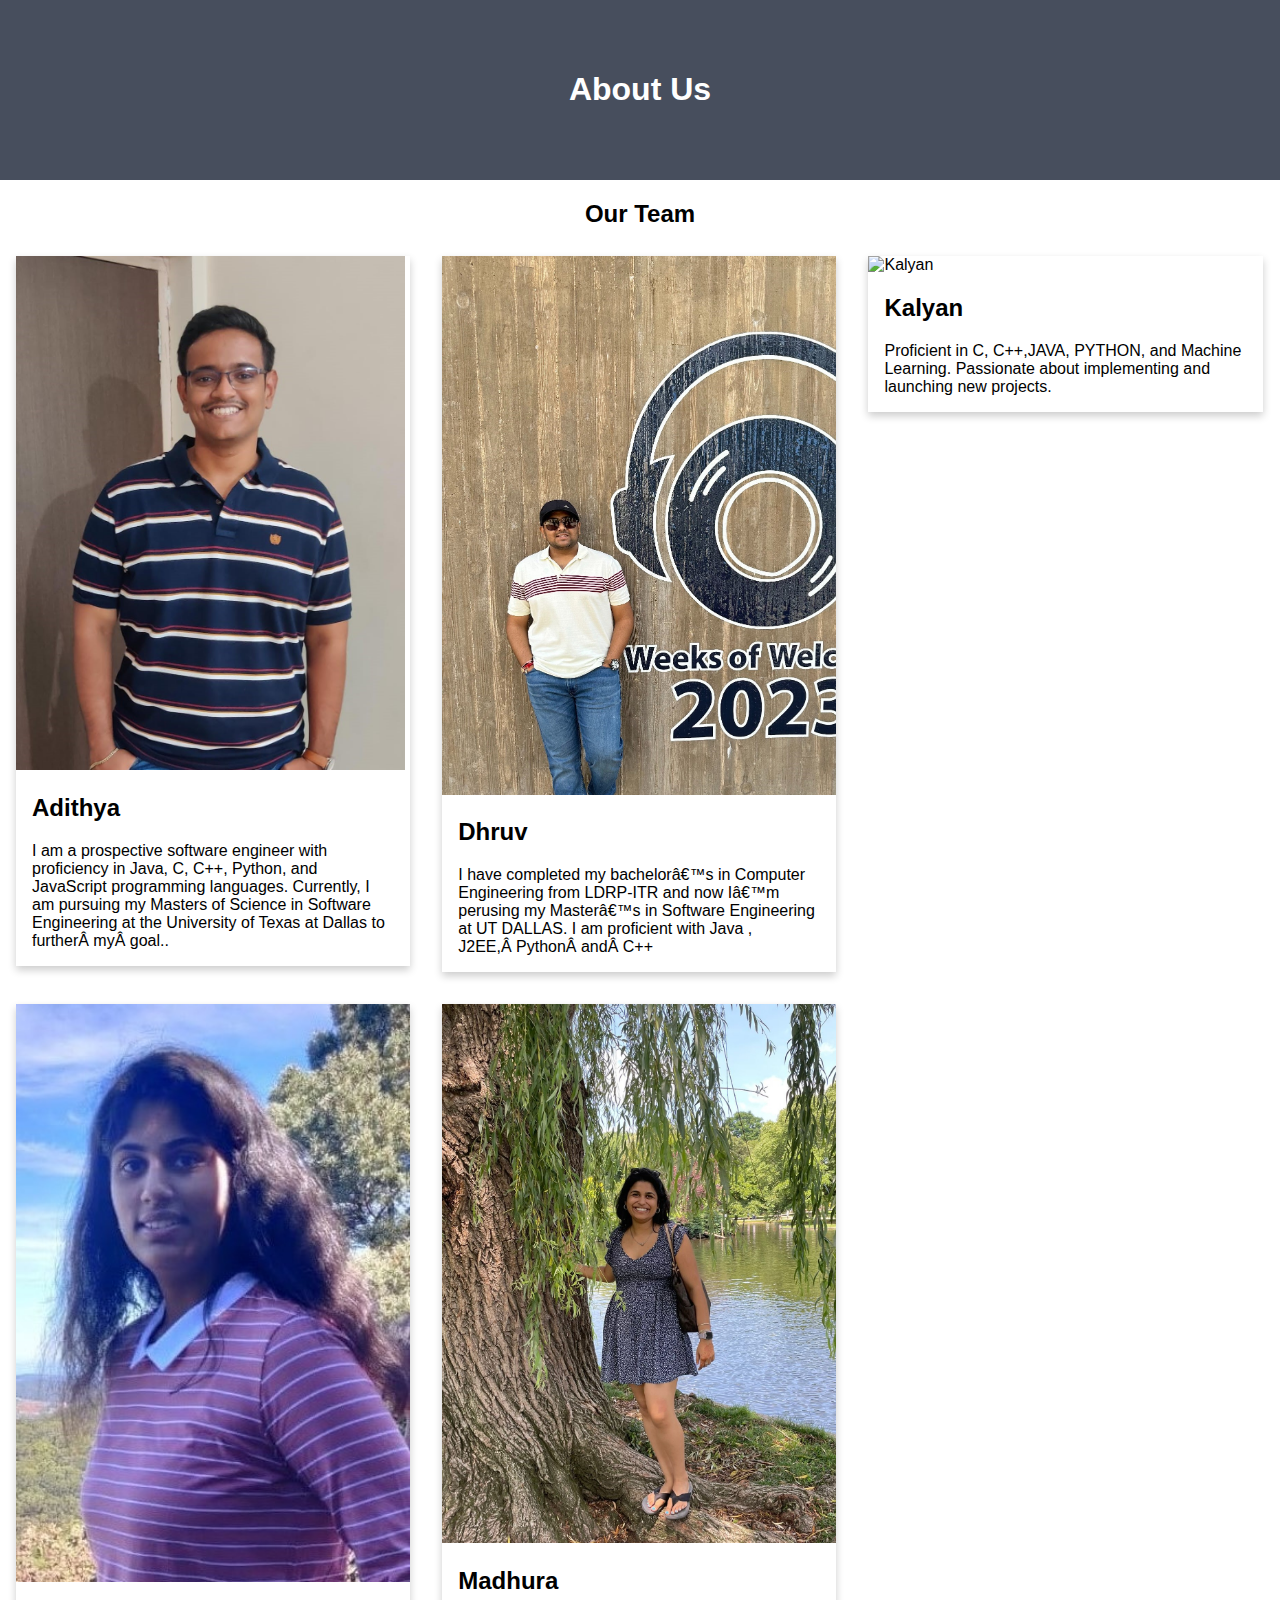
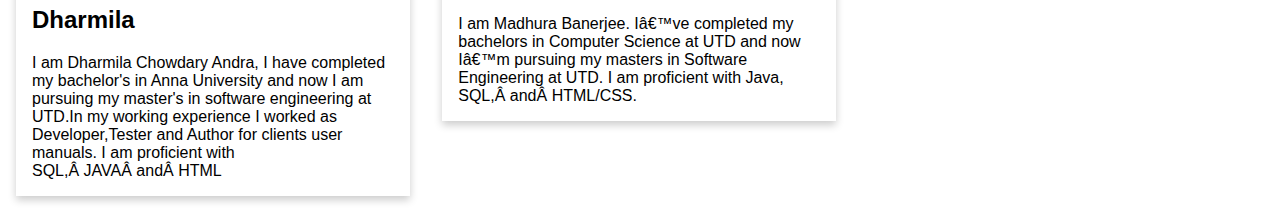
==== About.html @ c8ada9f4 "first commit" ====
<!DOCTYPE html>
<html lang="en" dir="ltr">
  <head>
    <link rel="stylesheet" type="text/css" href="style1.css"
    <meta charset="utf-8">
    <title>About Us</title>
  </head>
  <body>
    <div class="about-section">
  <h1>About Us</h1>
</div>

<h2 style="text-align:center">Our Team</h2>
<div class="row">
  <div class="column">
    <div class="card">
      <img src="Adithya.jpg" alt="Adithya" style="width:389px" style="height:100px">
      <div class="container">
        <h2>Adithya</h2>
        <p class="title"></p>
        <p>I am a prospective software engineer with proficiency in Java, C, C++, Python, and JavaScript programming languages. Currently, I am pursuing my Masters of Science in Software Engineering at the University of Texas at Dallas to further my goal..</p>
      </div>
    </div>
  </div>

  <div class="column">
    <div class="card">
      <img src="Dhruv.jpg" alt="Dhruv" style="width:100%">
      <div class="container">
        <h2>Dhruv</h2>
        <p class="title"></p>
        <p>I have completed my bachelor’s in Computer Engineering from LDRP-ITR and now I’m perusing my Master’s in Software Engineering at UT DALLAS. I am proficient with Java , J2EE, Python and C++</p>
      </div>
    </div>
  </div>

  <div class="column">
    <div class="card">
      <img src="Kalyan.jpeg" alt="Kalyan" style="width:100%">
      <div class="container">
        <h2>Kalyan</h2>
        <p class="title"></p>
        <p>Proficient in C, C++,JAVA, PYTHON, and Machine Learning. Passionate about implementing and launching new projects.</p>
      </div>
    </div>
  </div>
</div>
<div class="row">
  <div class="column">
    <div class="card">
      <img src="Dharmila.jpg" alt="Dharmila" style="width:100%">
      <div class="container">
        <h2>Dharmila</h2>
        <p class="title"></p>
        <p>I am Dharmila Chowdary Andra, I have completed my bachelor's in Anna University and now I am pursuing my master's in software engineering at UTD.In my working experience I worked as Developer,Tester and Author for clients user manuals. I am proficient with SQL, JAVA and HTML</p>
      </div>
    </div>
  </div>
  <div class="row">
    <div class="column">
      <div class="card">
        <img src="Moe.jpg" alt="Moe" style="width:100%">
        <div class="container">
          <h2>Madhura</h2>
          <p class="title"></p>
          <p>I am Madhura Banerjee. I’ve completed my bachelors in Computer Science at UTD and now I’m pursuing my masters in Software Engineering at UTD. I am proficient with Java, SQL, and HTML/CSS.</p>
        </div>
      </div>
    </div>
  </body>
</html>
---- style1.css ----
body {
  font-family: Arial, Helvetica, sans-serif;
  margin: 0;
}

html {
  box-sizing: border-box;
}

*, *:before, *:after {
  box-sizing: inherit;
}

.column {
  float: left;
  width: 33.3%;
  margin-bottom: 16px;
  padding: 0 8px;
}

.card {
  box-shadow: 0 4px 8px 0 rgba(0, 0, 0, 0.2);
  margin: 8px;
}

.about-section {
  padding: 50px;
  text-align: center;
  background-color: #474e5d;
  color: white;
}

.container {
  padding: 0 16px;
}

.container::after, .row::after {
  content: "";
  clear: both;
  display: table;
}

.title {
  color: grey;
}

.button {
  border: none;
  outline: 0;
  display: inline-block;
  padding: 8px;
  color: white;
  background-color: #000;
  text-align: center;
  cursor: pointer;
  width: 100%;
}

.button:hover {
  background-color: #555;
}

@media screen and (max-width: 650px) {
  .column {
    width: 100%;
    display: block;
  }
}
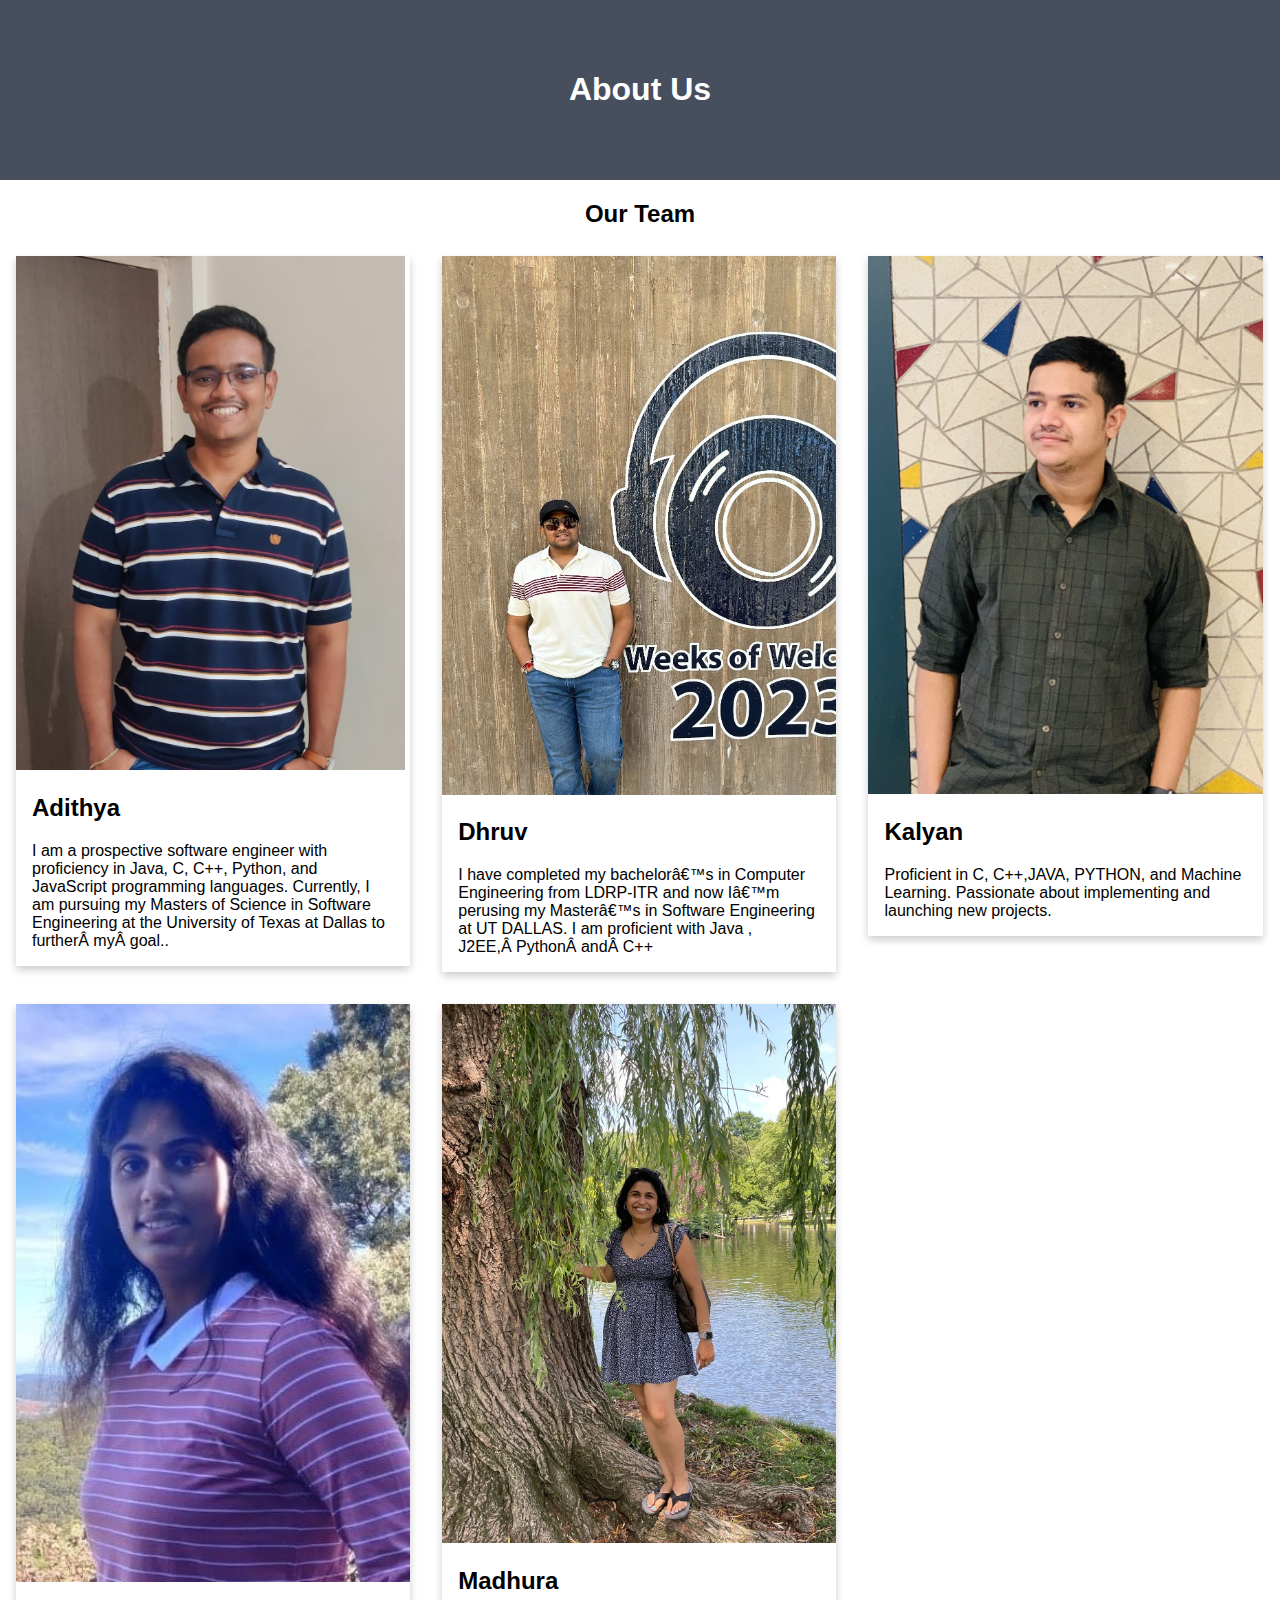
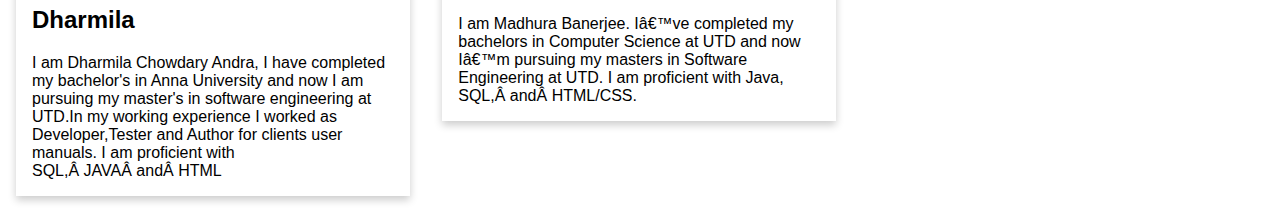
==== commit 209805fc: "Update About.html" ====
--- a/About.html
+++ b/About.html
@@ -36,7 +36,7 @@
 
   <div class="column">
     <div class="card">
-      <img src="Kalyan.jpeg" alt="Kalyan" style="width:100%">
+      <img src="Kalyan.JPG" alt="Kalyan" style="width:100%">
       <div class="container">
         <h2>Kalyan</h2>
         <p class="title"></p>
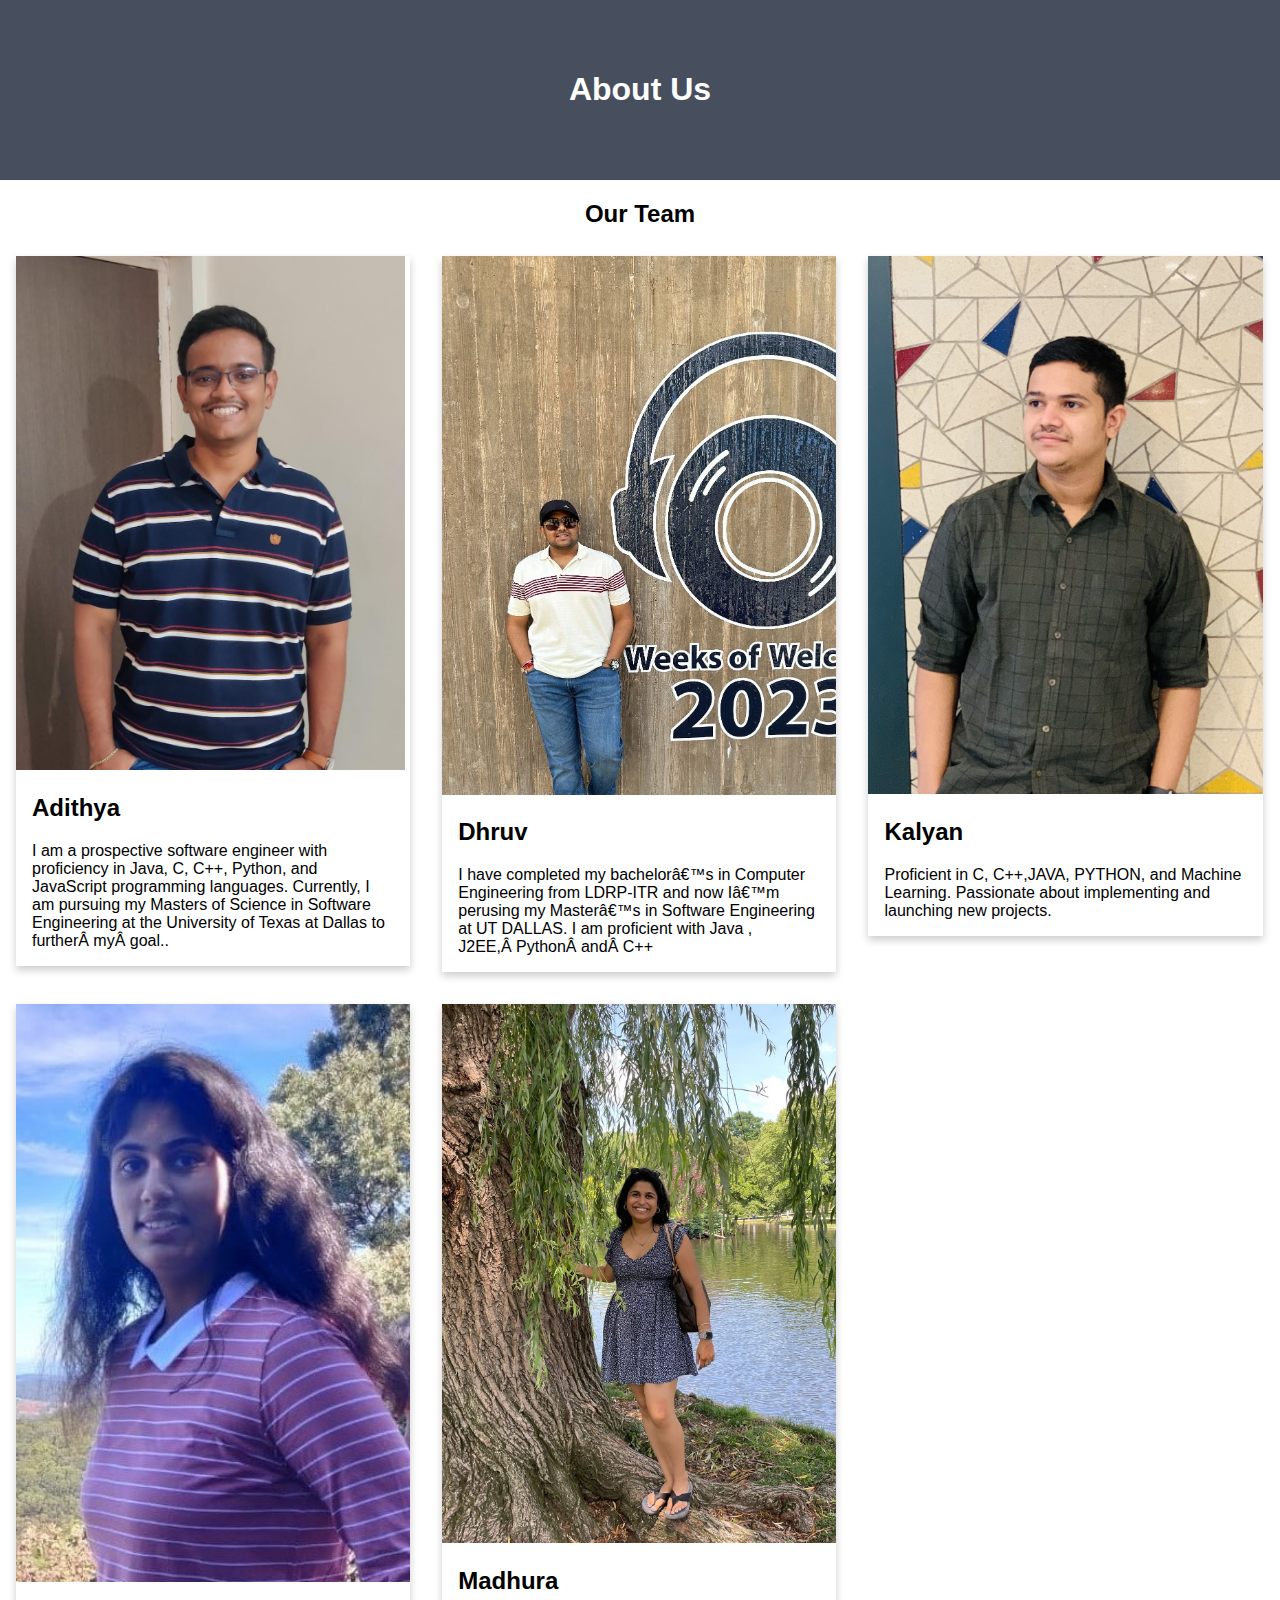
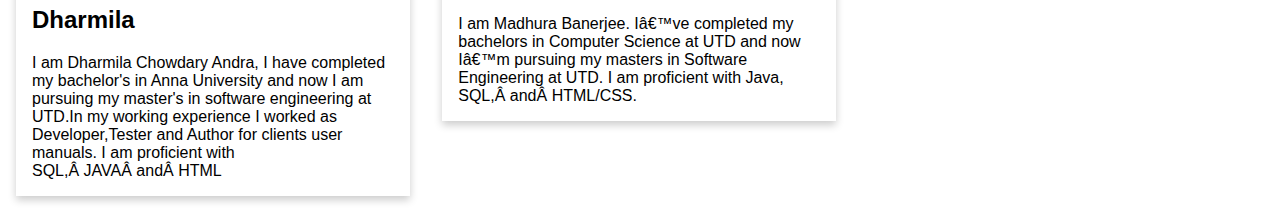
==== commit bf0ef890: "Update About.html" ====
--- a/About.html
+++ b/About.html
@@ -36,7 +36,7 @@
 
   <div class="column">
     <div class="card">
-      <img src="Kalyan.JPG" alt="Kalyan" style="width:100%">
+      <img src="Kalyan.jpg" alt="Kalyan" style="width:100%">
       <div class="container">
         <h2>Kalyan</h2>
         <p class="title"></p>
